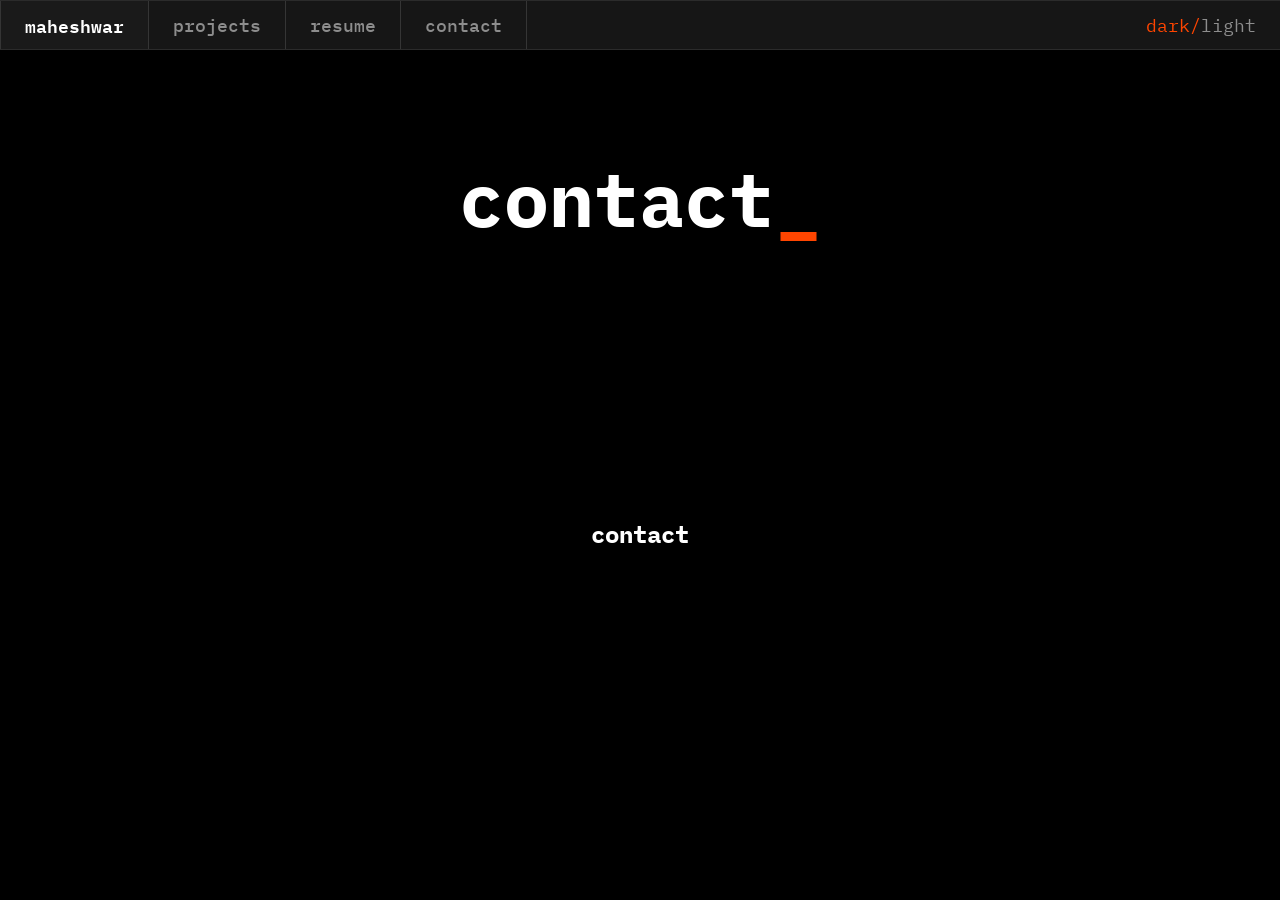
==== contact.html @ 55644ecc "added new pages test" ====
<!DOCTYPE html>
<html lang="en">
<head>
    <meta charset="UTF-8">
    <meta name="viewport" content="width=device-width, initial-scale=1.0">

    <title>Maheshwar</title>

    <link rel="stylesheet" href="style.css">

    <link href="https://fonts.googleapis.com/css2?family=IBM+Plex+Mono:wght@400;500;600&display=swap" rel="stylesheet">
</head>

<body>


 <nav class="navbar">

    <div class="nav-left">
        <a href="./" class="nav-item active">maheshwar</a>
        <a href="project.html" class="nav-item">projects</a>
        <a href="resume.html" class="nav-item">resume</a>
        <a href="contact.html" class="nav-item">contact</a>
    </div>

    <button id="theme-toggle" class="theme-toggle">
        dark/<span>light</span>
    </button>

</nav>


    <h2 class="terminal-title" data-title="contact">
        <span id="typing"></span><span id="cursor" class="cursor">_</span>
    </h2>

    <section id="about" class="about">

       <h1>contact</h1>

</section>

    <script src="script.js"></script>

</body>
</html>
---- style.css ----
*{
    margin:0;
    padding:0;
    box-sizing:border-box;
}

/* ==========================
   THEME VARIABLES
========================== */

:root{
    --bg:#000;
    --text:#fff;

    --nav-bg:#161616;
    --nav-border:#2b2b2b;

    --tab-bg:#1a1a1a;
    --tab-hover:#1d1d1d;

    --tab-text:#8d8d8d;
    --tab-active:#fff;
 
    --toggle-active:orangered;

    --border:#353535;

    --pre:#d6d6d6;

    --cursor:orangered;
}

body.light{

    --bg:#f5f5f5;
    --text:#111;

    --nav-bg:#ffffff;
    --nav-border:#d9d9d9;

    --tab-bg:#efefef;
    --tab-hover:#e5e5e5;

    --tab-text:#555;
    --tab-active:#111;

    --border:#d0d0d0;

    --pre:#333;

    --cursor:#ff5a00;
}

body{
    background:var(--bg);
    color:var(--text);
    font-family:"IBM Plex Mono", monospace;
    display:flex;
    flex-direction:column;
    height:100vh;

}

/* navbar */

.navbar{

    display:flex;
    justify-content:space-between;
    align-items:center;

    width:100%;
    height:50px;

    background:var(--nav-bg);

    border-block:1px solid var(--nav-border);

    
}

.nav-left{
    display:flex;
    height:100%;
}

.nav-item{

    display:flex;
    align-items:center;
    justify-content:center;

    height:100%;

    padding:0 24px;

    text-decoration:none;

    color:var(--tab-text);

    font-size:18px;
    font-weight:500;

    border-right:1px solid var(--border);

    transition:.2s;
}

.nav-item:first-child{
    border-left:1px solid var(--border);
}

.nav-item:hover{
    background:var(--tab-hover);
    color:var(--tab-active);
}

.nav-item.active{
    background:var(--tab-bg);
    color:var(--tab-active);
    font-weight:600;
}

/* theme btn */

.theme-toggle{

    margin-right:24px;
    background:none;
    border:none;
    color:var(--toggle-active);
    font:inherit;
    font-size:18px;
    cursor:pointer;
    transition:.2s;
}

.theme-toggle span{
    color:var(--tab-text);
}

.theme-toggle:hover{
    opacity:.8;
}

/* about animation */

.terminal-title{
    align-self:center;
    padding-top:100px;
    font-size:75px;
    font-weight:700;
    color:var(--text);
}

.cursor{
    margin-left:2px;
    color:var(--cursor);
    animation:blink 1s steps(1) infinite;
}

@keyframes blink{

    50%{
        opacity:0;
    }

}

/* about info section */

.about{
    flex:1;
    display:flex;
    justify-content:center;
    align-items:center;
    gap:60px;
    padding:0 80px 80px;
}

.about-image img{

    width:550px;
    aspect-ratio:1;
    object-fit:cover;
    border:1px solid var(--border);
}

.about-info{

    max-width:100vh;
}

.about-info pre{

    color:var(--pre);
    font-family:"IBM Plex Mono", monospace;
    font-size:25px;
    line-height:1.7;
    white-space:pre-wrap;
}
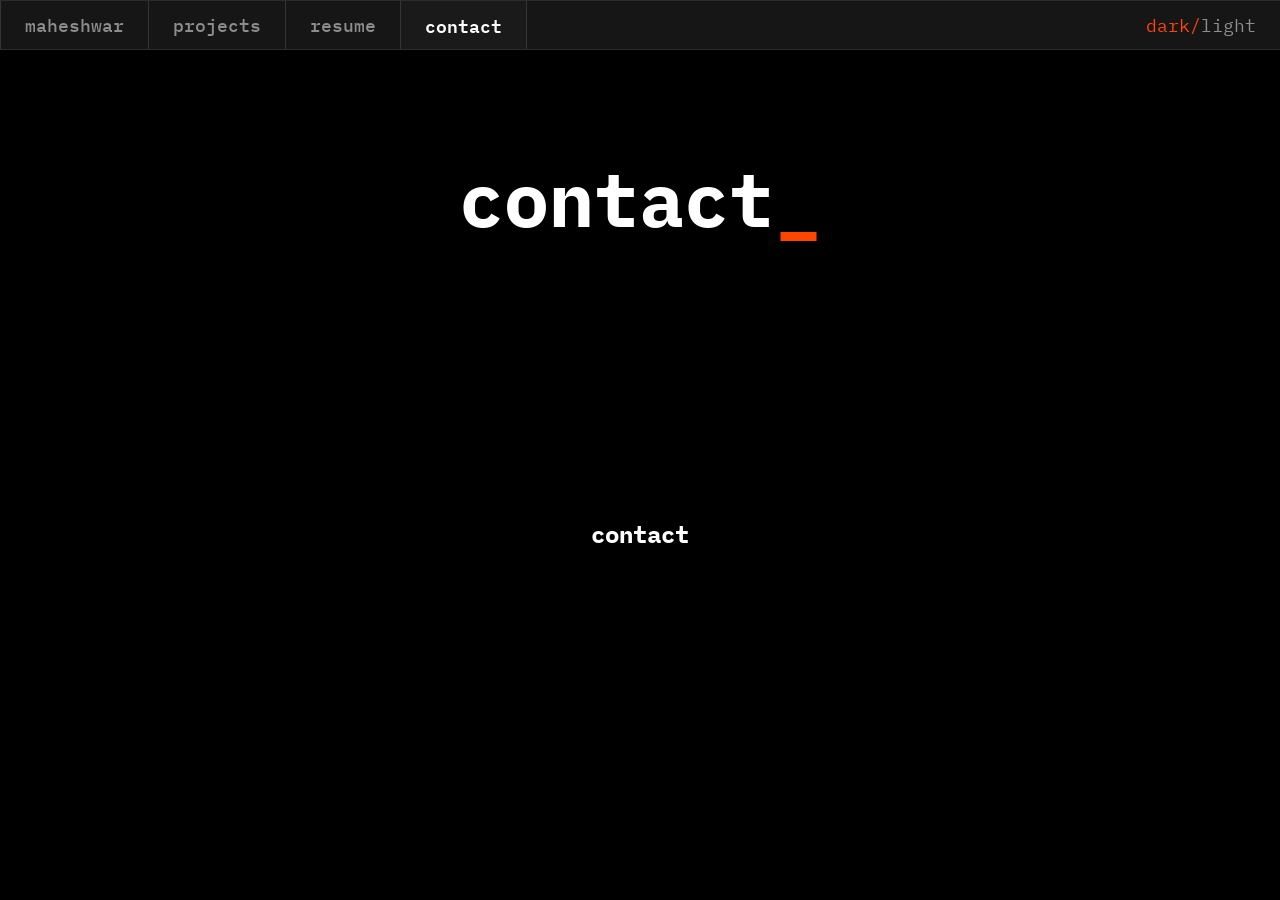
==== commit 3613faf5: "active tab fix" ====
--- a/contact.html
+++ b/contact.html
@@ -17,10 +17,10 @@
  <nav class="navbar">
 
     <div class="nav-left">
-        <a href="./" class="nav-item active">maheshwar</a>
+        <a href="./" class="nav-item ">maheshwar</a>
         <a href="project.html" class="nav-item">projects</a>
         <a href="resume.html" class="nav-item">resume</a>
-        <a href="contact.html" class="nav-item">contact</a>
+        <a href="contact.html" class="nav-item active" >contact</a>
     </div>
 
     <button id="theme-toggle" class="theme-toggle">
--- a/style.css
+++ b/style.css
@@ -38,7 +38,7 @@
     --nav-bg:#ffffff;
     --nav-border:#d9d9d9;
 
-    --tab-bg:#efefef;
+    --tab-bg:#c2b8b852;
     --tab-hover:#e5e5e5;
 
     --tab-text:#555;
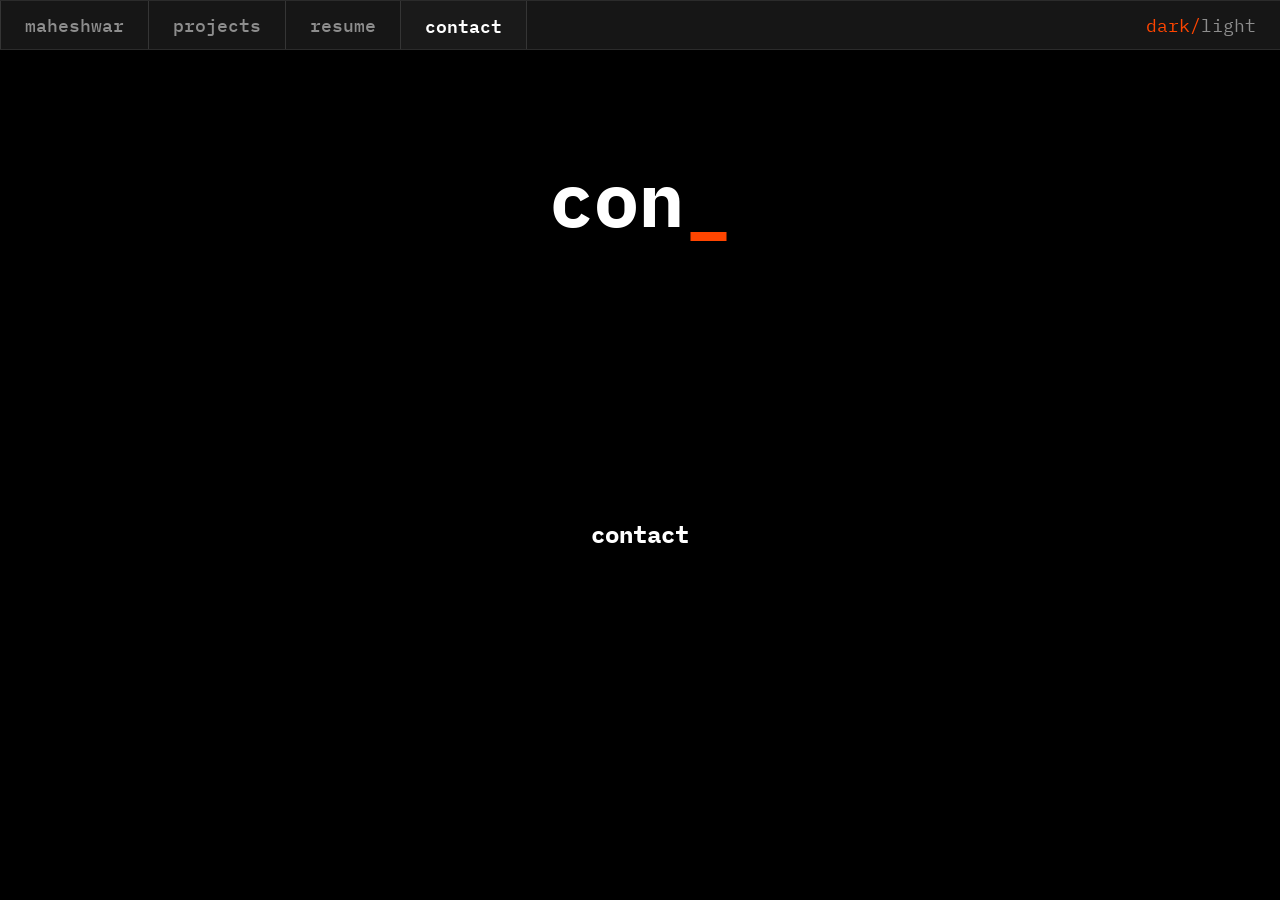
==== commit be60b08f: "image resize foramt change" ====
--- a/contact.html
+++ b/contact.html
@@ -3,16 +3,12 @@
 <head>
     <meta charset="UTF-8">
     <meta name="viewport" content="width=device-width, initial-scale=1.0">
-
     <title>Maheshwar</title>
-
     <link rel="stylesheet" href="style.css">
-
     <link href="https://fonts.googleapis.com/css2?family=IBM+Plex+Mono:wght@400;500;600&display=swap" rel="stylesheet">
 </head>
 
 <body>
-
 
  <nav class="navbar">
 
@@ -29,7 +25,6 @@
 
 </nav>
 
-
     <h2 class="terminal-title" data-title="contact">
         <span id="typing"></span><span id="cursor" class="cursor">_</span>
     </h2>
@@ -38,7 +33,7 @@
 
        <h1>contact</h1>
 
-</section>
+    </section>
 
     <script src="script.js"></script>
 
--- a/style.css
+++ b/style.css
@@ -4,9 +4,7 @@
     box-sizing:border-box;
 }
 
-/* ==========================
-   THEME VARIABLES
-========================== */
+/* theme light and dark */
 
 :root{
     --bg:#000;
@@ -68,12 +66,9 @@
     display:flex;
     justify-content:space-between;
     align-items:center;
-
     width:100%;
     height:50px;
-
     background:var(--nav-bg);
-
     border-block:1px solid var(--nav-border);
 
     
@@ -89,20 +84,13 @@
     display:flex;
     align-items:center;
     justify-content:center;
-
     height:100%;
-
     padding:0 24px;
-
     text-decoration:none;
-
     color:var(--tab-text);
-
     font-size:18px;
     font-weight:500;
-
     border-right:1px solid var(--border);
-
     transition:.2s;
 }
 
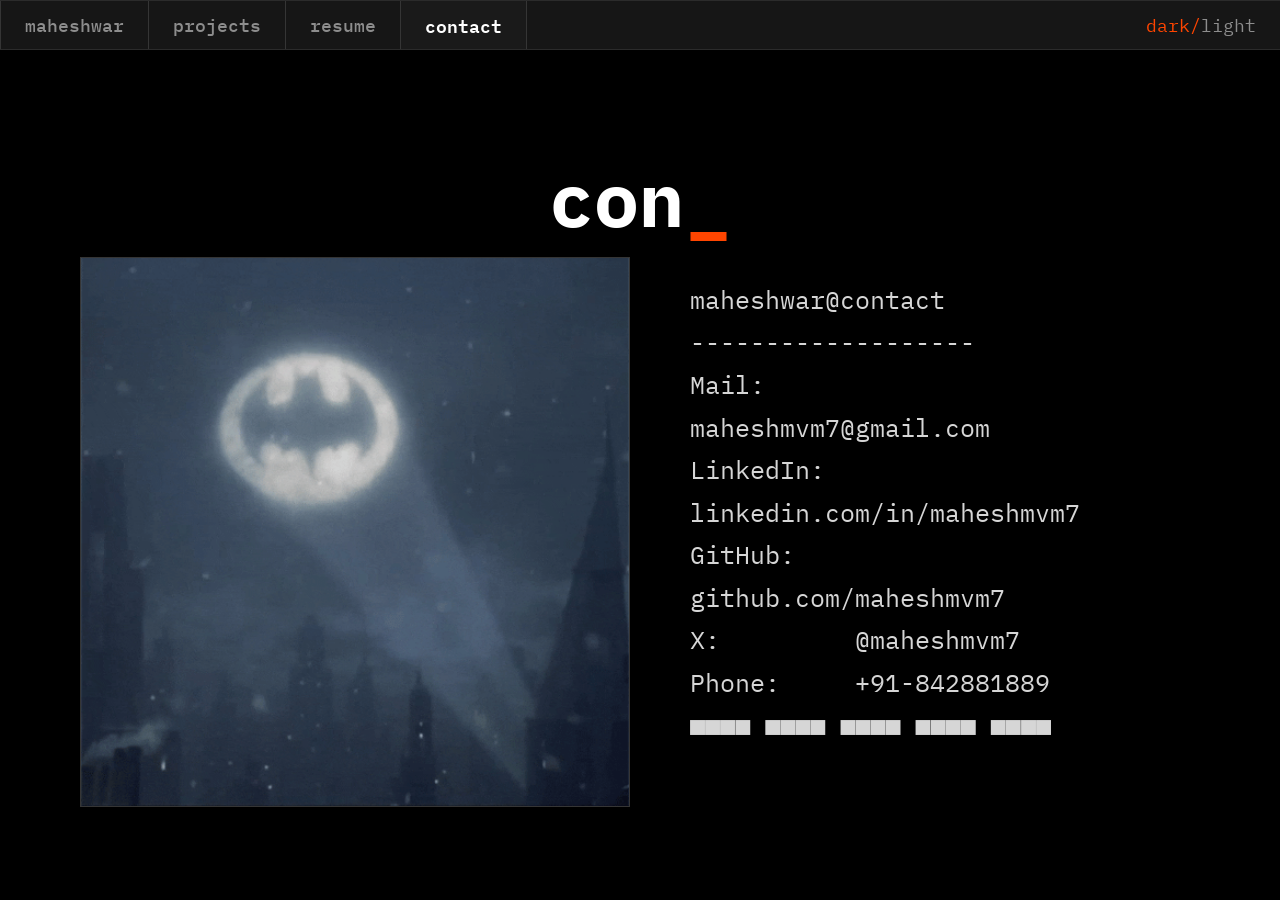
==== commit 5448da33: "contact page add" ====
--- a/contact.html
+++ b/contact.html
@@ -29,15 +29,57 @@
         <span id="typing"></span><span id="cursor" class="cursor">_</span>
     </h2>
 
-    <section id="about" class="about">
+<section id="contact" class="about">
 
-       <h1>contact</h1>
+    <div class="about-image">
+        <img src="images/giphy.gif" alt="Contact" width="550" height="550" decoding="async">
+    </div>
 
-    </section>
+    <div class="about-info">
 
+<pre>maheshwar@contact
+-------------------
+Mail:      <span class="copy-item" data-copy="maheshmvm7@gmail.com"><a href="mailto:maheshmvm7@gmail.com" target="_blank" rel="noopener noreferrer">maheshmvm7@gmail.com </a>
+    <button class="copy-btn" aria-label="Copy email">
+    <svg class="copy-icon" xmlns="http://www.w3.org/2000/svg" viewBox="0 0 24 24" fill="none" width="24" height="24"><path d="M6.45833 6.45833V3.125H16.875V13.55H13.5417M13.5417 6.45833V16.875H3.125V6.45833H13.5417Z" stroke="currentColor" stroke-width="1.5" stroke-linecap="round"/></svg>
+    <svg class="check-icon" xmlns="http://www.w3.org/2000/svg" viewBox="0 0 24 24" fill="none" stroke="currentColor" stroke-width="2" stroke-linecap="round" stroke-linejoin="round"><path d="M20 6 9 17l-5-5"/></svg>
+    </button>
+</span>
+LinkedIn:  <span class="copy-item" data-copy="https://linkedin.com/in/maheshmvm7"><a href="https://linkedin.com/in/maheshmvm7" target="_blank" rel="noopener noreferrer">linkedin.com/in/maheshmvm7 </a>
+    <button class="copy-btn" aria-label="Copy linkedin">
+    <svg class="copy-icon" xmlns="http://www.w3.org/2000/svg" viewBox="0 0 24 24" fill="none" width="24" height="24"><path d="M6.45833 6.45833V3.125H16.875V13.55H13.5417M13.5417 6.45833V16.875H3.125V6.45833H13.5417Z" stroke="currentColor" stroke-width="1.5" stroke-linecap="round"/></svg>
+    <svg class="check-icon" xmlns="http://www.w3.org/2000/svg" viewBox="0 0 24 24" fill="none" stroke="currentColor" stroke-width="2" stroke-linecap="round" stroke-linejoin="round"><path d="M20 6 9 17l-5-5"/></svg>
+    </button>
+</span>
+GitHub:    <span class="copy-item" data-copy="https://github.com/maheshmvm7"><a href="https://github.com/maheshmvm7" target="_blank" rel="noopener noreferrer">github.com/maheshmvm7 </a>
+    <button class="copy-btn" aria-label="Copy github">
+    <svg class="copy-icon" xmlns="http://www.w3.org/2000/svg" viewBox="0 0 24 24" fill="none" width="24" height="24"><path d="M6.45833 6.45833V3.125H16.875V13.55H13.5417M13.5417 6.45833V16.875H3.125V6.45833H13.5417Z" stroke="currentColor" stroke-width="1.5" stroke-linecap="round"/></svg>
+    <svg class="check-icon" xmlns="http://www.w3.org/2000/svg" viewBox="0 0 24 24" fill="none" stroke="currentColor" stroke-width="2" stroke-linecap="round" stroke-linejoin="round"><path d="M20 6 9 17l-5-5"/></svg>
+    </button>
+</span>
+X:         <span class="copy-item" data-copy="https://x.com/maheshmvm7"><a href="https://x.com/maheshmvm7" target="_blank" rel="noopener noreferrer">@maheshmvm7 </a>
+    <button class="copy-btn" aria-label="Copy x">
+    <svg class="copy-icon" xmlns="http://www.w3.org/2000/svg" viewBox="0 0 24 24" fill="none" width="24" height="24"><path d="M6.45833 6.45833V3.125H16.875V13.55H13.5417M13.5417 6.45833V16.875H3.125V6.45833H13.5417Z" stroke="currentColor" stroke-width="1.5" stroke-linecap="round"/></svg>
+    <svg class="check-icon" xmlns="http://www.w3.org/2000/svg" viewBox="0 0 24 24" fill="none" stroke="currentColor" stroke-width="2" stroke-linecap="round" stroke-linejoin="round"><path d="M20 6 9 17l-5-5"/></svg>    
+    </button>
+</span>
+Phone:     <span class="copy-item" data-copy="+91 8428818819"><a href="tel:+91 8428818819">+91-842881889 </a>
+    <button class="copy-btn" aria-label="Copy Phone no">
+    <svg class="copy-icon" xmlns="http://www.w3.org/2000/svg" viewBox="0 0 24 24" fill="none" width="24" height="24"><path d="M6.45833 6.45833V3.125H16.875V13.55H13.5417M13.5417 6.45833V16.875H3.125V6.45833H13.5417Z" stroke="currentColor" stroke-width="1.5" stroke-linecap="round"/></svg>
+    <svg class="check-icon" xmlns="http://www.w3.org/2000/svg" viewBox="0 0 24 24" fill="none" stroke="currentColor" stroke-width="2" stroke-linecap="round" stroke-linejoin="round"><path d="M20 6 9 17l-5-5"/></svg>
+    </button>
+</span>
+■■■■ ■■■■ ■■■■ ■■■■ ■■■■
+
+</pre>
+
+    </div>
+
+</section>
     <script src="script.js"></script>
 
 </body>
 </html>
 
 
+ 
--- a/style.css
+++ b/style.css
@@ -26,6 +26,8 @@
     --pre:#d6d6d6;
 
     --cursor:orangered;
+
+   
 }
 
 body.light{
@@ -47,6 +49,8 @@
     --pre:#333;
 
     --cursor:#ff5a00;
+
+    
 }
 
 body{
@@ -176,7 +180,7 @@
 
 .about-info{
 
-    max-width:100vh;
+    max-width:100%;
 }
 
 .about-info pre{
@@ -186,4 +190,83 @@
     font-size:25px;
     line-height:1.7;
     white-space:pre-wrap;
+}
+
+/* contact style */
+
+.about-info a{
+    color:inherit;
+    text-decoration:none;
+    transition:color .2s ease;
+}
+
+.about-info a:hover{
+    color: var(--cursor);
+}
+
+/* copy btn style */
+
+.copy-item{
+    display:inline-flex;
+    align-items:center;
+    gap:6px;
+}
+
+.copy-btn{
+    position:relative;
+    border:none;
+    background:none;
+    color:inherit;
+    cursor:pointer;
+    display:flex;
+    align-items:center;
+    justify-content:center;
+    width:30px;
+    height:30px;
+    opacity:0;
+    visibility:hidden;
+    transform:translateX(-4px);
+    flex-shrink:0;
+    vertical-align:middle;
+    transition:
+        opacity .2s ease,
+        transform .2s ease;
+}
+
+.copy-item:hover .copy-btn,
+.copy-item.copied .copy-btn{
+    opacity:1;
+    visibility:visible;
+    transform:translateX(0);
+}
+
+.copy-icon,
+.check-icon{
+    position:absolute;
+
+    width:30px;
+    height:30px;
+
+    transition:opacity .2s ease;
+}
+
+.copy-icon{
+    opacity:1;
+}
+
+.check-icon{
+    opacity:0;
+    color:#22c55e;
+}
+
+.copy-item.copied .copy-icon{
+    opacity:0;
+}
+
+.copy-item.copied .check-icon{
+    opacity:1;
+}
+
+.copy-item.copied .copy-status{
+    display:inline;
 }
